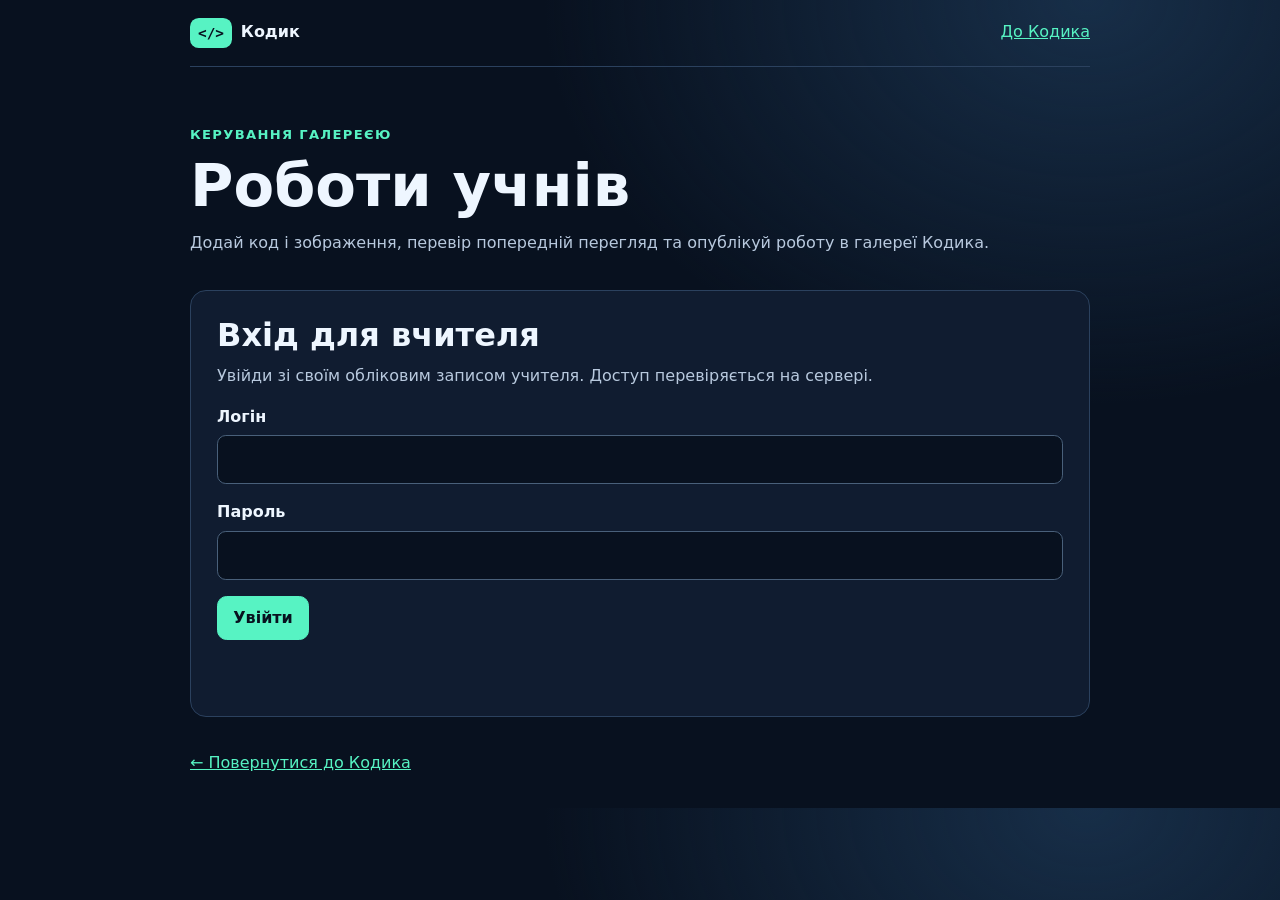
==== admin/index.html @ 0890cc19 "Add protected student works admin and live gallery API" ====
<!doctype html>
<html lang="uk">
<head>
<meta charset="utf-8">
<meta name="viewport" content="width=device-width,initial-scale=1">
<meta name="theme-color" content="#08111f">
<meta name="referrer" content="no-referrer">
<meta http-equiv="Content-Security-Policy" content="default-src 'none'; script-src 'self'; style-src 'self'; img-src 'self' data: blob:; connect-src https:; form-action 'none'; base-uri 'none'">
<title>Додати роботу учня · Кодик</title>
<link rel="stylesheet" href="admin.css?v=1">
<script src="config.js?v=1" defer></script>
<script src="admin.js?v=1" defer></script>
</head>
<body>
<header class="top wrap"><a class="brand" href="../"><span class="logo" aria-hidden="true">&lt;/&gt;</span> Кодик</a><a href="../" class="back">До Кодика</a></header>
<main class="wrap">
  <div class="intro"><p class="eyebrow">КЕРУВАННЯ ГАЛЕРЕЄЮ</p><h1>Роботи учнів</h1><p>Додай код і зображення, перевір попередній перегляд та опублікуй роботу в галереї Кодика.</p></div>
  <section class="panel" id="loginPanel" aria-labelledby="loginTitle">
    <h2 id="loginTitle">Вхід для вчителя</h2>
    <p>Увійди зі своїм обліковим записом учителя. Доступ перевіряється на сервері.</p>
    <form id="loginForm">
      <label for="username">Логін</label><input id="username" name="username" autocomplete="username" required>
      <label for="password">Пароль</label><input id="password" name="password" type="password" autocomplete="current-password" required>
      <div class="actions"><button type="submit">Увійти</button></div>
    </form>
    <p id="loginStatus" class="status" role="status" aria-live="polite"></p>
  </section>
  <section class="panel" id="editorPanel" aria-labelledby="editorTitle" hidden>
    <div class="panel-head"><div><p class="eyebrow">НОВА ПУБЛІКАЦІЯ</p><h2 id="editorTitle">Додати роботу</h2></div><button type="button" id="logout" class="secondary">Вийти</button></div>
    <p id="account" class="account">Ви увійшли як учитель.</p>
    <form id="workForm">
      <div class="fields">
        <div><label for="surname">Прізвище учня</label><input id="surname" name="surname" required maxlength="80" autocomplete="off"></div>
        <div><label for="firstName">Ім’я учня</label><input id="firstName" name="firstName" required maxlength="80" autocomplete="off"></div>
      </div>
      <label for="title">Назва роботи</label><input id="title" name="title" required maxlength="120" autocomplete="off">
      <label for="image">Картинка роботи</label><input id="image" name="image" type="file" accept="image/png,image/jpeg,image/webp" required><p class="hint">PNG, JPEG або WebP, до 2 МБ. Зображення й ім’я будуть публічними.</p>
      <label for="code">Код Python</label><textarea id="code" name="code" required maxlength="100000" spellcheck="false" rows="15" placeholder="import turtle&#10;&#10;..."></textarea>
      <div class="actions"><button type="button" id="previewButton" class="secondary">Переглянути</button><button type="submit" id="publishButton">Опублікувати</button></div>
    </form>
    <p id="publishStatus" class="status" role="status" aria-live="polite"></p>
  </section>
  <section class="panel" id="previewPanel" aria-labelledby="previewTitle" hidden>
    <p class="eyebrow">ПОПЕРЕДНІЙ ПЕРЕГЛЯД</p><h2 id="previewTitle">Так роботу побачать учні</h2>
    <div class="preview"><img id="previewImage" alt=""><div><h3 id="previewWorkTitle"></h3><p id="previewAuthor"></p><p id="previewDate"></p></div></div>
    <details><summary>Переглянути код</summary><pre><code id="previewCode"></code></pre></details>
  </section>
</main>
<footer class="wrap"><a href="../">← Повернутися до Кодика</a></footer>
</body>
</html>
---- admin/admin.css ----
:root{color-scheme:dark;--bg:#08111f;--panel:#101c30;--line:#2b415e;--text:#eef6ff;--muted:#b8c9de;--mint:#57f3c3}
*{box-sizing:border-box}body{margin:0;background:radial-gradient(ellipse at 85% 0%,#172e48 0,transparent 34rem),var(--bg);color:var(--text);font:1rem/1.55 system-ui,"Segoe UI",sans-serif}.wrap{width:min(900px,calc(100% - 32px));margin:auto}.top{display:flex;justify-content:space-between;align-items:center;gap:12px;padding:18px 0;border-bottom:1px solid var(--line)}.brand{display:inline-flex;align-items:center;gap:.55rem;color:var(--text);text-decoration:none;font-weight:800}.logo{padding:.3rem .5rem;border-radius:.55rem;background:var(--mint);color:var(--bg);font:900 .9rem/1.4 ui-monospace,monospace}a{color:var(--mint)}:focus-visible{outline:3px solid #ffc475;outline-offset:3px}.intro{padding:clamp(28px,6vw,58px) 0 18px}h1,h2,h3{line-height:1.18;margin:0}h1{font-size:clamp(2.2rem,6vw,3.7rem)}h2{font-size:clamp(1.45rem,4vw,2rem)}h3{font-size:1.3rem}p{color:var(--muted);margin:.6rem 0 1rem}.eyebrow{color:var(--mint);font-size:.82rem;font-weight:800;letter-spacing:.1em;margin:0 0 .4rem}.panel{background:var(--panel);border:1px solid var(--line);border-radius:1rem;padding:clamp(16px,3vw,26px);margin:0 0 18px}.panel[hidden]{display:none}.panel-head{display:flex;align-items:start;justify-content:space-between;gap:12px}.account{color:var(--mint)}label{display:block;font-weight:700;margin:1rem 0 .35rem}input,textarea{display:block;width:100%;min-width:0;padding:.7rem .8rem;background:#08111f;color:var(--text);border:1px solid #49607a;border-radius:.55rem;font:inherit}input[type=file]{padding:.55rem}textarea{font: .92rem/1.5 ui-monospace,Consolas,monospace;resize:vertical}input:focus,textarea:focus{border-color:var(--mint)}button{min-height:44px;padding:.55rem .95rem;background:var(--mint);color:var(--bg);border:1px solid var(--mint);border-radius:.6rem;font:inherit;font-weight:750;cursor:pointer}button:disabled{opacity:.55;cursor:wait}.secondary{background:#192e46;color:var(--text);border-color:#49607a}.login-row,.actions{display:flex;gap:10px}.login-row input{flex:1}.fields{display:grid;grid-template-columns:1fr 1fr;gap:14px}.hint{font-size:.9rem;margin:.35rem 0}.actions{margin:1rem 0 0}.status{min-height:1.5em}.status.error{color:#ff9da9}.status.success{color:var(--mint)}.preview{display:grid;grid-template-columns:minmax(160px,300px) 1fr;gap:18px;align-items:start;margin:1rem 0}.preview img{width:100%;max-height:300px;object-fit:contain;background:#08111f;border:1px solid var(--line);border-radius:.6rem}.preview p{margin:.35rem 0}details summary{cursor:pointer;color:var(--mint);font-weight:700}pre{white-space:pre-wrap;overflow-wrap:anywhere;max-height:400px;overflow:auto;background:#08111f;border:1px solid var(--line);border-radius:.6rem;padding:.8rem}footer{padding:1rem 0 2rem}@media(max-width:560px){.fields,.preview{grid-template-columns:1fr}.login-row{flex-direction:column}}
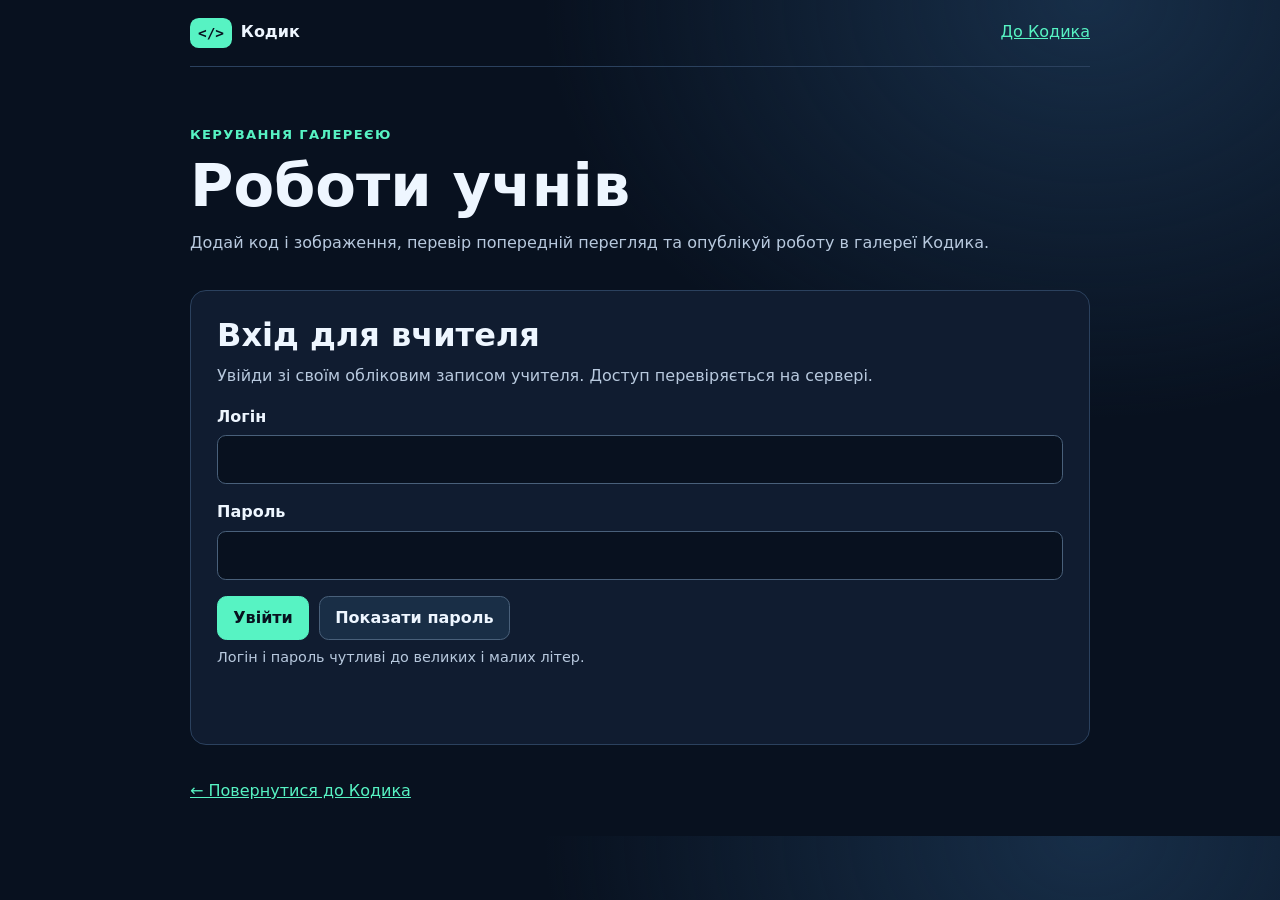
==== commit b755b27c: "Make admin password entry easier to verify" ====
--- a/admin/index.html
+++ b/admin/index.html
@@ -9,7 +9,7 @@
 <title>Додати роботу учня · Кодик</title>
 <link rel="stylesheet" href="admin.css?v=1">
 <script src="config.js?v=1" defer></script>
-<script src="admin.js?v=1" defer></script>
+<script src="admin.js?v=4" defer></script>
 </head>
 <body>
 <header class="top wrap"><a class="brand" href="../"><span class="logo" aria-hidden="true">&lt;/&gt;</span> Кодик</a><a href="../" class="back">До Кодика</a></header>
@@ -21,8 +21,9 @@
     <form id="loginForm">
       <label for="username">Логін</label><input id="username" name="username" autocomplete="username" required>
       <label for="password">Пароль</label><input id="password" name="password" type="password" autocomplete="current-password" required>
-      <div class="actions"><button type="submit">Увійти</button></div>
+      <div class="actions"><button type="button" id="loginButton">Увійти</button><button type="button" id="togglePassword" class="secondary" aria-pressed="false">Показати пароль</button></div>
     </form>
+    <p class="hint">Логін і пароль чутливі до великих і малих літер.</p>
     <p id="loginStatus" class="status" role="status" aria-live="polite"></p>
   </section>
   <section class="panel" id="editorPanel" aria-labelledby="editorTitle" hidden>
@@ -36,7 +37,7 @@
       <label for="title">Назва роботи</label><input id="title" name="title" required maxlength="120" autocomplete="off">
       <label for="image">Картинка роботи</label><input id="image" name="image" type="file" accept="image/png,image/jpeg,image/webp" required><p class="hint">PNG, JPEG або WebP, до 2 МБ. Зображення й ім’я будуть публічними.</p>
       <label for="code">Код Python</label><textarea id="code" name="code" required maxlength="100000" spellcheck="false" rows="15" placeholder="import turtle&#10;&#10;..."></textarea>
-      <div class="actions"><button type="button" id="previewButton" class="secondary">Переглянути</button><button type="submit" id="publishButton">Опублікувати</button></div>
+      <div class="actions"><button type="button" id="previewButton" class="secondary">Переглянути</button><button type="button" id="publishButton">Опублікувати</button></div>
     </form>
     <p id="publishStatus" class="status" role="status" aria-live="polite"></p>
   </section>
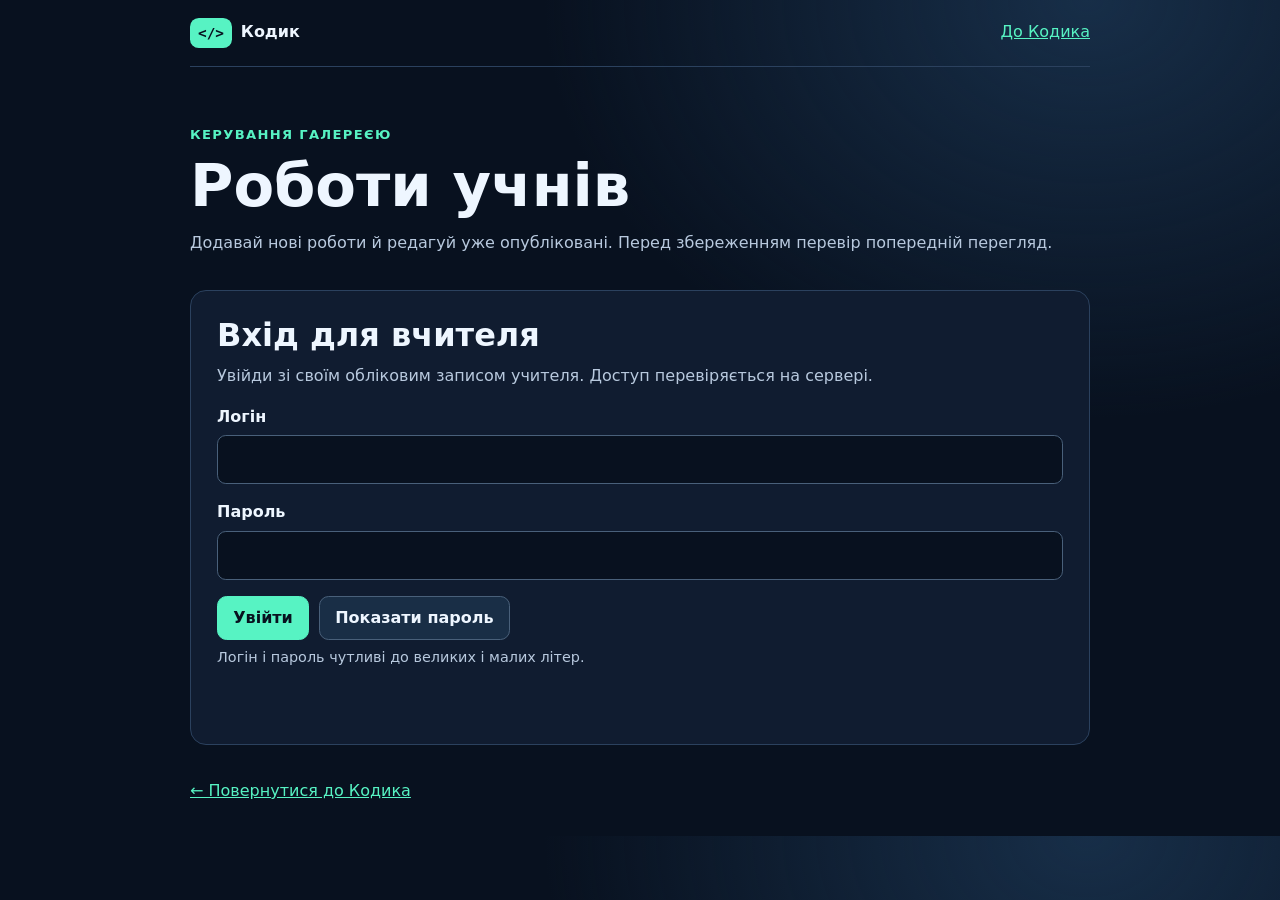
==== commit 3a75b6a2: "Add published works list and edit controls" ====
--- a/admin/index.html
+++ b/admin/index.html
@@ -6,15 +6,15 @@
 <meta name="theme-color" content="#08111f">
 <meta name="referrer" content="no-referrer">
 <meta http-equiv="Content-Security-Policy" content="default-src 'none'; script-src 'self'; style-src 'self'; img-src 'self' data: blob:; connect-src https:; form-action 'none'; base-uri 'none'">
-<title>Додати роботу учня · Кодик</title>
-<link rel="stylesheet" href="admin.css?v=1">
+<title>Керування роботами учнів · Кодик</title>
+<link rel="stylesheet" href="admin.css?v=2">
 <script src="config.js?v=1" defer></script>
-<script src="admin.js?v=4" defer></script>
+<script src="admin.js?v=5" defer></script>
 </head>
 <body>
 <header class="top wrap"><a class="brand" href="../"><span class="logo" aria-hidden="true">&lt;/&gt;</span> Кодик</a><a href="../" class="back">До Кодика</a></header>
 <main class="wrap">
-  <div class="intro"><p class="eyebrow">КЕРУВАННЯ ГАЛЕРЕЄЮ</p><h1>Роботи учнів</h1><p>Додай код і зображення, перевір попередній перегляд та опублікуй роботу в галереї Кодика.</p></div>
+  <div class="intro"><p class="eyebrow">КЕРУВАННЯ ГАЛЕРЕЄЮ</p><h1>Роботи учнів</h1><p>Додавай нові роботи й редагуй уже опубліковані. Перед збереженням перевір попередній перегляд.</p></div>
   <section class="panel" id="loginPanel" aria-labelledby="loginTitle">
     <h2 id="loginTitle">Вхід для вчителя</h2>
     <p>Увійди зі своїм обліковим записом учителя. Доступ перевіряється на сервері.</p>
@@ -26,8 +26,14 @@
     <p class="hint">Логін і пароль чутливі до великих і малих літер.</p>
     <p id="loginStatus" class="status" role="status" aria-live="polite"></p>
   </section>
+  <section class="panel" id="worksPanel" aria-labelledby="worksTitle" hidden>
+    <div class="panel-head"><div><p class="eyebrow">ГАЛЕРЕЯ</p><h2 id="worksTitle">Опубліковані роботи</h2></div><button type="button" id="newWorkButton" class="secondary">+ Нова робота</button></div>
+    <p>Натисни «Редагувати», щоб змінити ім’я, назву, код або картинку.</p>
+    <p id="worksStatus" class="status" role="status" aria-live="polite"></p>
+    <div id="worksList" class="works-list"></div>
+  </section>
   <section class="panel" id="editorPanel" aria-labelledby="editorTitle" hidden>
-    <div class="panel-head"><div><p class="eyebrow">НОВА ПУБЛІКАЦІЯ</p><h2 id="editorTitle">Додати роботу</h2></div><button type="button" id="logout" class="secondary">Вийти</button></div>
+    <div class="panel-head"><div><p class="eyebrow" id="editorEyebrow">НОВА ПУБЛІКАЦІЯ</p><h2 id="editorTitle">Додати роботу</h2></div><button type="button" id="logout" class="secondary">Вийти</button></div>
     <p id="account" class="account">Ви увійшли як учитель.</p>
     <form id="workForm">
       <div class="fields">
@@ -35,9 +41,9 @@
         <div><label for="firstName">Ім’я учня</label><input id="firstName" name="firstName" required maxlength="80" autocomplete="off"></div>
       </div>
       <label for="title">Назва роботи</label><input id="title" name="title" required maxlength="120" autocomplete="off">
-      <label for="image">Картинка роботи</label><input id="image" name="image" type="file" accept="image/png,image/jpeg,image/webp" required><p class="hint">PNG, JPEG або WebP, до 2 МБ. Зображення й ім’я будуть публічними.</p>
+      <label for="image">Картинка роботи</label><input id="image" name="image" type="file" accept="image/png,image/jpeg,image/webp"><p id="imageHint" class="hint">PNG, JPEG або WebP, до 2 МБ. Зображення й ім’я будуть публічними.</p>
       <label for="code">Код Python</label><textarea id="code" name="code" required maxlength="100000" spellcheck="false" rows="15" placeholder="import turtle&#10;&#10;..."></textarea>
-      <div class="actions"><button type="button" id="previewButton" class="secondary">Переглянути</button><button type="button" id="publishButton">Опублікувати</button></div>
+      <div class="actions"><button type="button" id="previewButton" class="secondary">Переглянути</button><button type="button" id="publishButton">Опублікувати</button><button type="button" id="cancelEditButton" class="secondary" hidden>Скасувати редагування</button></div>
     </form>
     <p id="publishStatus" class="status" role="status" aria-live="polite"></p>
   </section>
